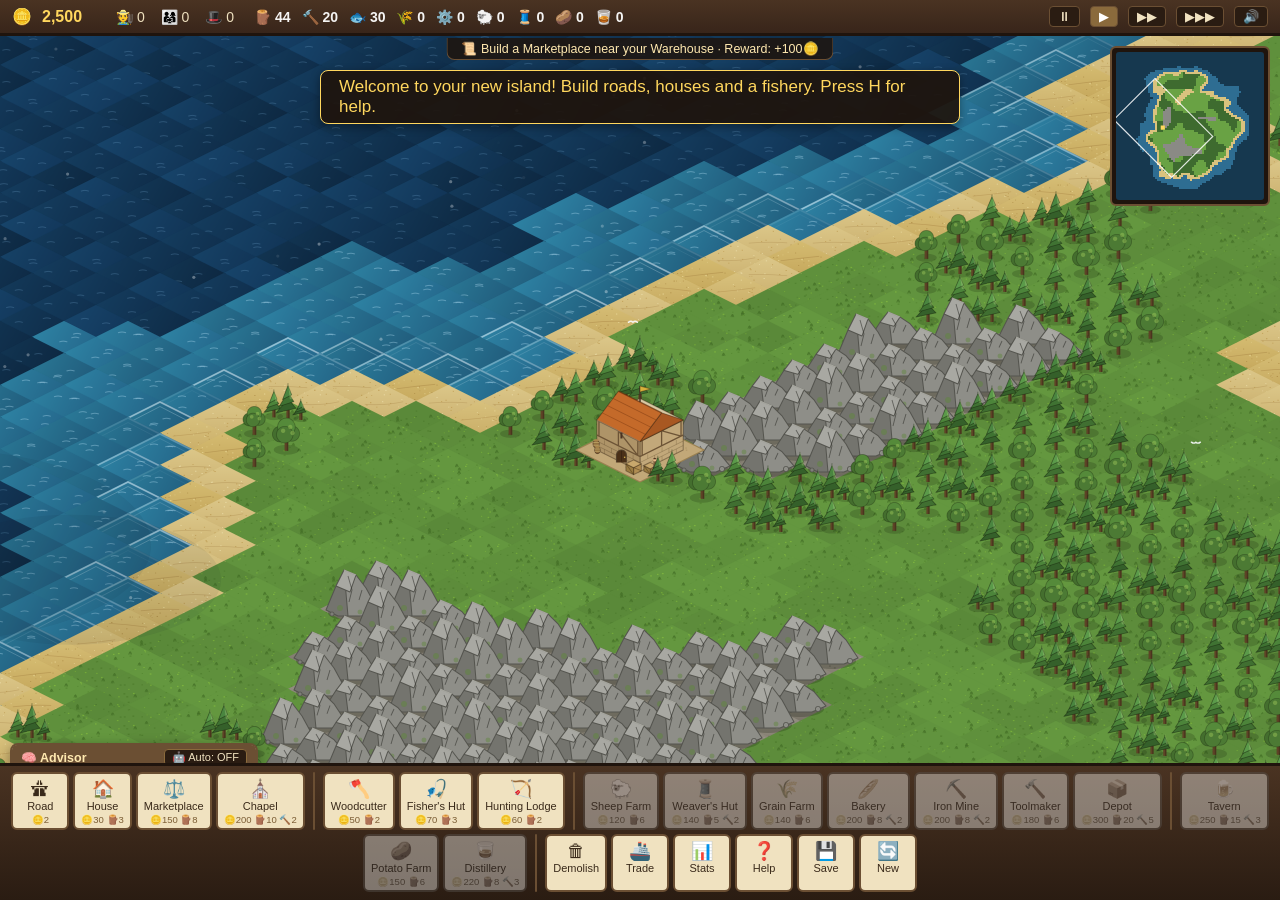
==== index.html @ ccb3de4e "New Shores — browser island city-builder with a neural-net advisor Isometric island city-builder in " ====
<!DOCTYPE html>
<html lang="en">
<head>
<meta charset="UTF-8">
<meta name="viewport" content="width=device-width, initial-scale=1.0">
<title>New Shores — an island city-builder</title>
<link rel="stylesheet" href="style.css">
</head>
<body>
<canvas id="game"></canvas>

<!-- Top HUD bar -->
<div id="topbar">
  <div class="hud-group" id="hud-gold"><span class="icon">🪙</span><span id="gold">0</span></div>
  <div class="hud-group" id="hud-pop">
    <span class="pop" title="Pioneers">🧑‍🌾 <span id="pop-0">0</span></span>
    <span class="pop" title="Settlers">👨‍👩‍👧 <span id="pop-1">0</span></span>
    <span class="pop" title="Citizens">🎩 <span id="pop-2">0</span></span>
  </div>
  <div class="hud-group" id="hud-res"></div>
  <div class="hud-group" id="hud-ctrl">
    <button id="btn-pause" title="Pause (Space)">⏸</button>
    <button id="btn-spd1" class="spd active" title="Normal speed (1)">▶</button>
    <button id="btn-spd2" class="spd" title="Double speed (2)">▶▶</button>
    <button id="btn-spd3" class="spd" title="Triple speed (3)">▶▶▶</button>
    <button id="btn-mute" title="Toggle sound (M)">🔊</button>
  </div>
</div>
<div id="goalbar"><span id="goal"></span></div>

<!-- Minimap -->
<div id="minimap-box"><canvas id="minimap" width="148" height="148"></canvas></div>

<!-- Building info panel -->
<div id="panel" class="hidden">
  <div id="panel-head"><span id="panel-title"></span><button id="panel-close">✕</button></div>
  <div id="panel-body"></div>
  <button id="panel-demolish" class="danger">🗑 Demolish</button>
</div>

<!-- Bottom toolbar -->
<div id="toolbar-wrap">
  <div id="hint"></div>
  <div id="toolbar"></div>
</div>

<!-- Toasts -->
<div id="toasts"></div>

<!-- Pause overlay -->
<div id="pause-overlay" class="hidden"><span>⏸ Paused</span></div>

<!-- Neural-net advisor -->
<div id="advisor">
  <div id="advisor-head">
    <span>🧠 Advisor</span>
    <button id="btn-autopilot" title="Let the neural net govern the island">🤖 Auto: OFF</button>
  </div>
  <div id="advisor-text">Thinking…</div>
  <div id="advisor-last"></div>
  <button id="advisor-apply" class="hidden">Do it</button>
</div>

<!-- Trade modal -->
<div id="modal-trade" class="modal hidden">
  <div class="modal-box">
    <div class="modal-head"><span>🚢 Trading Ship</span><button class="modal-close" data-close="modal-trade">✕</button></div>
    <p class="modal-sub">The free trader anchors off your coast. Buy what you lack, sell your surplus.</p>
    <table id="trade-table">
      <thead><tr><th>Good</th><th>In stock</th><th>Net/min</th><th>Buy</th><th>Sell</th><th></th></tr></thead>
      <tbody id="trade-rows"></tbody>
    </table>
  </div>
</div>

<!-- Stats modal -->
<div id="modal-stats" class="modal hidden">
  <div class="modal-box">
    <div class="modal-head"><span>📊 Island Statistics</span><button class="modal-close" data-close="modal-stats">✕</button></div>
    <div id="stats-body">
      <canvas id="stats-graph" width="500" height="170"></canvas>
      <div id="stats-legend">
        <span class="lg"><i style="background:#8ad06c"></i> Pioneers</span>
        <span class="lg"><i style="background:#e8c95a"></i> Settlers</span>
        <span class="lg"><i style="background:#e8855a"></i> Citizens</span>
      </div>
      <table id="stats-goods">
        <thead><tr><th>Good</th><th>Stock</th><th>Net/min</th><th>Trend</th></tr></thead>
        <tbody id="stats-goods-rows"></tbody>
      </table>
    </div>
  </div>
</div>

<!-- Victory modal -->
<div id="modal-victory" class="modal hidden">
  <div class="modal-box">
    <div class="modal-head"><span>👑 Your island flourishes!</span><button class="modal-close" data-close="modal-victory">✕</button></div>
    <div id="victory-body">
      <p class="victory-line">The Queen sends her regards — 60 Citizens call your island home.</p>
      <table id="victory-stats"></table>
      <button id="victory-continue">Continue playing</button>
    </div>
  </div>
</div>

<!-- Help modal -->
<div id="modal-help" class="modal hidden">
  <div class="modal-box">
    <div class="modal-head"><span>❓ How to play</span><button class="modal-close" data-close="modal-help">✕</button></div>
    <div id="help-body">
      <p><b>Goal:</b> Settle your island and guide your people from <b>Pioneers</b> to <b>Settlers</b> to <b>Citizens</b>.</p>
      <ul>
        <li><b>🏠 Houses</b> grow when their needs are met and pay taxes. Keep them inside a <b>⚖️ Marketplace</b> radius and supply <b>🐟 food</b>.</li>
        <li><b>Production buildings</b> need a <b>🛣 road connection</b> to the Warehouse (or a Marketplace/Depot) to deliver goods.</li>
        <li><b>Chains:</b> 🐑 Wool → 🧵 Cloth &nbsp;·&nbsp; ⛏ Iron → 🔨 Tools &nbsp;·&nbsp; 🌾 Grain → 🥖 Bread &nbsp;·&nbsp; 🥔 Potatoes → 🥃 Liquor.</li>
        <li><b>Upgrades:</b> a full house upgrades automatically once the next tier is unlocked, its services are covered and the upgrade good (cloth / liquor) is in stock.</li>
        <li><b>🚢 Trade</b> any time to buy tools or sell surplus.</li>
        <li><b>👀 Watch your island live:</b> carriers haul finished goods along the roads to the Warehouse, workers chop, hammer and harvest at busy buildings, and villagers stroll between the houses.</li>
        <li><b>🧠 The Advisor</b> (bottom left) is a small neural network reading your economy. It suggests the next move — click <i>Do it</i> to follow, or flip <b>🤖 Auto</b> and let it govern: it builds, routes roads and trades on its own.</li>
      </ul>
      <p><b>Controls:</b> Left-click to build/select · drag to pan · wheel to zoom · right-click/Esc cancels · WASD/arrows pan · Space pauses · 1/2/3 speed.</p>
      <p><b>Status icons:</b> <span class="badge red">!</span> no road · <span class="badge orange">!</span> missing nature (trees/water/ore/grass) · <span class="badge yellow">!</span> missing input good · <span class="badge blue">!</span> storage full.</p>
    </div>
  </div>
</div>

<script src="js/config.js"></script>
<script src="js/nn.js"></script>
<script src="js/ai-weights.js"></script>
<script src="js/sprites.js"></script>
<script src="js/map.js"></script>
<script src="js/game.js"></script>
<script src="js/ai.js"></script>
<script src="js/render.js"></script>
<script src="js/ui.js"></script>
<script src="js/main.js"></script>
</body>
</html>
---- style.css ----
* { margin: 0; padding: 0; box-sizing: border-box; }

html, body {
  width: 100%; height: 100%;
  overflow: hidden;
  font-family: "Avenir Next", "Segoe UI", Verdana, sans-serif;
  background: #11324a;
  user-select: none;
  -webkit-user-select: none;
}

#game { display: block; width: 100vw; height: 100vh; cursor: default; }

/* ---------- Top bar ---------- */
#topbar {
  position: fixed; top: 0; left: 0; right: 0;
  display: flex; align-items: center; gap: 14px;
  padding: 6px 12px;
  background: linear-gradient(#4a3322, #38251a);
  border-bottom: 3px solid #1f140d;
  color: #f0e2c0;
  font-size: 14px;
  z-index: 10;
  flex-wrap: wrap;
}
.hud-group { display: flex; align-items: center; gap: 10px; }
#hud-gold { font-size: 16px; font-weight: 700; color: #ffd75e; min-width: 90px; }
#hud-pop .pop { margin-right: 6px; }
#hud-res { flex: 1; flex-wrap: wrap; }
#hud-res .res { white-space: nowrap; opacity: 0.95; }
#hud-res .res b { font-weight: 600; color: #fff; }
.trend { font-size: 10px; margin-left: 1px; }
.trend.up { color: #8ad06c; }
.trend.down { color: #ff8a6c; }
#hud-ctrl button {
  background: #2a1c12; color: #f0e2c0; border: 1px solid #6b4f33;
  border-radius: 4px; padding: 2px 8px; cursor: pointer; font-size: 13px;
}
#hud-ctrl button:hover { background: #543a26; }
#hud-ctrl button.active { background: #8a6a3c; color: #fff; }

#goalbar {
  position: fixed; top: 38px; left: 50%; transform: translateX(-50%);
  background: rgba(31, 20, 13, 0.85); color: #ffe9b0;
  padding: 3px 14px; border-radius: 0 0 8px 8px;
  font-size: 12.5px; z-index: 9; pointer-events: none;
  border: 1px solid #6b4f33; border-top: none;
}

/* ---------- Minimap ---------- */
#minimap-box {
  position: fixed; top: 46px; right: 10px; z-index: 9;
  background: #1f140d; padding: 4px; border-radius: 6px;
  border: 2px solid #6b4f33;
}
#minimap { display: block; cursor: pointer; border-radius: 3px; }

/* ---------- Info panel ---------- */
#panel {
  position: fixed; top: 210px; right: 10px; width: 250px;
  background: #f0e2c0; border: 3px solid #6b4f33; border-radius: 8px;
  z-index: 11; color: #3a2a1a; font-size: 13px;
  box-shadow: 0 4px 16px rgba(0,0,0,0.45);
}
#panel.hidden { display: none; }
#panel-head {
  display: flex; justify-content: space-between; align-items: center;
  background: #6b4f33; color: #ffe9b0; padding: 6px 10px;
  border-radius: 4px 4px 0 0; font-weight: 700;
}
#panel-close {
  background: none; border: none; color: #ffe9b0; cursor: pointer; font-size: 14px;
}
#panel-body { padding: 10px; line-height: 1.5; }
#panel-body .ok { color: #2c7a1f; }
#panel-body .bad { color: #b02d18; }
#panel-body .row { display: flex; justify-content: space-between; }
#panel-demolish {
  display: block; margin: 0 10px 10px; padding: 4px 10px; cursor: pointer;
  background: #a8442a; color: #fff; border: 1px solid #6e2413; border-radius: 5px;
}
#panel-demolish:hover { background: #c25434; }
#panel-demolish.hidden { display: none; }
.pbar {
  height: 9px; background: #cbb791; border: 1px solid #8f7340;
  border-radius: 4px; overflow: hidden; margin: 6px 0;
}
.pbar div { height: 100%; background: linear-gradient(#8fbf5a, #6f9f3f); }

/* ---------- pause overlay ---------- */
#pause-overlay {
  position: fixed; inset: 0; z-index: 25; pointer-events: none;
  display: flex; align-items: center; justify-content: center;
  background: radial-gradient(ellipse at center, rgba(10,18,28,0) 40%, rgba(10,18,28,0.45) 100%);
}
#pause-overlay.hidden { display: none; }
#pause-overlay span {
  font-size: 34px; font-weight: 700; color: #ffe9b0;
  background: rgba(31,20,13,0.8); border: 2px solid #8a6a3c;
  padding: 10px 34px; border-radius: 12px;
  text-shadow: 0 2px 6px rgba(0,0,0,0.6);
}

#trade-table .rate.up { color: #2c7a1f; }
#trade-table .rate.down { color: #b02d18; }

/* ---------- neural-net advisor ---------- */
#advisor {
  position: fixed; left: 10px; bottom: 96px; width: 248px; z-index: 9;
  background: #f0e2c0; border: 2px solid #6b4f33; border-radius: 8px;
  color: #3a2a1a; font-size: 12.5px;
  box-shadow: 0 3px 12px rgba(0,0,0,0.35);
}
#advisor-head {
  display: flex; justify-content: space-between; align-items: center;
  background: #6b4f33; color: #ffe9b0; padding: 4px 9px;
  border-radius: 5px 5px 0 0; font-weight: 700; font-size: 12.5px;
}
#btn-autopilot {
  background: #2a1c12; color: #f0e2c0; border: 1px solid #8a6a3c;
  border-radius: 4px; padding: 1px 7px; cursor: pointer; font-size: 11px;
}
#btn-autopilot.on { background: #2c7a1f; color: #fff; border-color: #1d5a12; }
#advisor-text { padding: 7px 10px 4px; line-height: 1.45; min-height: 32px; }
#advisor-last { padding: 0 10px 4px; font-size: 11px; color: #2c7a1f; font-style: italic; }
#advisor-last:empty { display: none; }
#advisor-apply {
  display: block; margin: 2px 10px 8px; padding: 3px 12px; cursor: pointer;
  background: #6b4f33; color: #ffe9b0; border: 1px solid #4a3322; border-radius: 5px;
  font-size: 12px;
}
#advisor-apply:hover { background: #8a6a3c; }
#advisor-apply.hidden { display: none; }

/* ---------- stats ---------- */
#stats-body { padding: 12px 16px 16px; }
#stats-graph {
  display: block; width: 100%; height: auto;
  background: #fdf6e3; border: 2px solid #8f7340; border-radius: 6px;
}
#stats-legend { display: flex; gap: 16px; justify-content: center; margin: 6px 0 10px; font-size: 12px; }
#stats-legend .lg { display: flex; align-items: center; gap: 5px; }
#stats-legend i { display: inline-block; width: 12px; height: 12px; border-radius: 3px; border: 1px solid rgba(60,40,20,0.4); }
#stats-goods { width: 100%; border-collapse: collapse; font-size: 13px; }
#stats-goods th { border-bottom: 2px solid #6b4f33; font-size: 12px; color: #6b4f33; text-align: left; padding: 4px 8px; }
#stats-goods td { padding: 4px 8px; }
#stats-goods tbody tr:nth-child(even) { background: rgba(107,79,51,0.08); }
#stats-goods .up { color: #2c7a1f; font-weight: 600; }
#stats-goods .down { color: #b02d18; font-weight: 600; }

/* ---------- victory ---------- */
#victory-body { padding: 14px 20px 20px; text-align: center; }
.victory-line { font-size: 15px; font-style: italic; color: #6b4f33; margin-bottom: 12px; }
#victory-stats { margin: 0 auto 14px; border-collapse: collapse; font-size: 14px; }
#victory-stats td { padding: 4px 14px; text-align: left; }
#victory-stats td:last-child { font-weight: 700; text-align: right; }
#victory-stats tr:nth-child(odd) { background: rgba(107,79,51,0.08); }
#victory-continue {
  background: #6b4f33; color: #ffe9b0; border: none; border-radius: 6px;
  padding: 8px 26px; font-size: 15px; cursor: pointer;
}
#victory-continue:hover { background: #8a6a3c; }

/* ---------- Toolbar ---------- */
#toolbar-wrap {
  position: fixed; bottom: 0; left: 0; right: 0; z-index: 10;
  display: flex; flex-direction: column; align-items: center; pointer-events: none;
}
#hint {
  color: #ffe9b0; background: rgba(31,20,13,0.85); font-size: 12.5px;
  padding: 2px 12px; border-radius: 8px 8px 0 0; min-height: 18px;
  pointer-events: none; margin-bottom: 2px;
}
#hint:empty { display: none; }
#toolbar {
  pointer-events: auto;
  display: flex; gap: 4px; align-items: flex-end; flex-wrap: wrap; justify-content: center;
  background: linear-gradient(#4a3322, #2a1c12);
  border-top: 3px solid #1f140d;
  padding: 6px 10px 8px;
  width: 100%;
}
.tb-sep { width: 2px; align-self: stretch; background: #6b4f33; margin: 0 4px; border-radius: 2px; }
.tb-btn {
  display: flex; flex-direction: column; align-items: center;
  background: #f0e2c0; border: 2px solid #6b4f33; border-radius: 6px;
  padding: 4px 6px 2px; cursor: pointer; min-width: 58px;
  color: #3a2a1a; font-size: 11px; line-height: 1.25;
}
.tb-btn .tb-icon { font-size: 18px; }
.tb-btn .tb-cost { font-size: 9.5px; color: #7a5c33; white-space: nowrap; }
.tb-btn:hover { background: #fff3d6; transform: translateY(-2px); }
.tb-btn.active { background: #ffd75e; border-color: #8a6a3c; box-shadow: 0 0 8px #ffd75e; }
.tb-btn.locked { opacity: 0.45; cursor: not-allowed; filter: grayscale(0.8); }
.tb-btn.locked:hover { transform: none; }

/* ---------- Toasts ---------- */
#toasts {
  position: fixed; top: 70px; left: 50%; transform: translateX(-50%);
  display: flex; flex-direction: column; gap: 6px; align-items: center;
  z-index: 20; pointer-events: none;
}
.toast {
  background: rgba(31,20,13,0.92); color: #ffe9b0; border: 1px solid #8a6a3c;
  padding: 6px 18px; border-radius: 8px; font-size: 14px;
  animation: toast-in 0.25s ease-out;
  box-shadow: 0 3px 10px rgba(0,0,0,0.4);
}
.toast.big { font-size: 17px; color: #ffd75e; border-color: #ffd75e; }
.toast.fade { opacity: 0; transition: opacity 0.6s; }
@keyframes toast-in { from { transform: translateY(-12px); opacity: 0; } to { transform: none; opacity: 1; } }

/* ---------- Modals ---------- */
.modal {
  position: fixed; inset: 0; z-index: 30;
  background: rgba(10, 20, 30, 0.55);
  display: flex; align-items: center; justify-content: center;
}
.modal.hidden { display: none; }
.modal-box {
  background: #f0e2c0; border: 3px solid #6b4f33; border-radius: 10px;
  width: min(560px, 92vw); max-height: 84vh; overflow-y: auto;
  color: #3a2a1a; box-shadow: 0 8px 30px rgba(0,0,0,0.5);
}
.modal-head {
  display: flex; justify-content: space-between; align-items: center;
  background: #6b4f33; color: #ffe9b0; padding: 8px 14px; font-weight: 700; font-size: 16px;
  border-radius: 6px 6px 0 0;
}
.modal-close { background: none; border: none; color: #ffe9b0; cursor: pointer; font-size: 15px; }
.modal-sub { padding: 8px 14px 0; font-size: 12.5px; font-style: italic; color: #6b4f33; }
#trade-table { width: 100%; border-collapse: collapse; margin: 10px 0 4px; font-size: 13px; }
#trade-table th, #trade-table td { padding: 5px 10px; text-align: left; }
#trade-table thead th { border-bottom: 2px solid #6b4f33; font-size: 12px; color: #6b4f33; }
#trade-table tbody tr:nth-child(even) { background: rgba(107, 79, 51, 0.08); }
#trade-table button {
  background: #6b4f33; color: #ffe9b0; border: none; border-radius: 4px;
  padding: 2px 8px; margin-right: 4px; cursor: pointer; font-size: 12px;
}
#trade-table button:hover { background: #8a6a3c; }
#trade-table button:disabled { opacity: 0.4; cursor: not-allowed; }
#help-body { padding: 10px 16px 16px; font-size: 13.5px; line-height: 1.6; }
#help-body ul { margin: 6px 0 6px 20px; }
.badge {
  display: inline-block; width: 16px; height: 16px; border-radius: 50%;
  color: #fff; text-align: center; font-size: 11px; font-weight: 700; line-height: 16px;
}
.badge.red { background: #c0392b; } .badge.orange { background: #d87b1e; }
.badge.yellow { background: #c8a300; } .badge.blue { background: #2e6da4; }

button { font-family: inherit; }
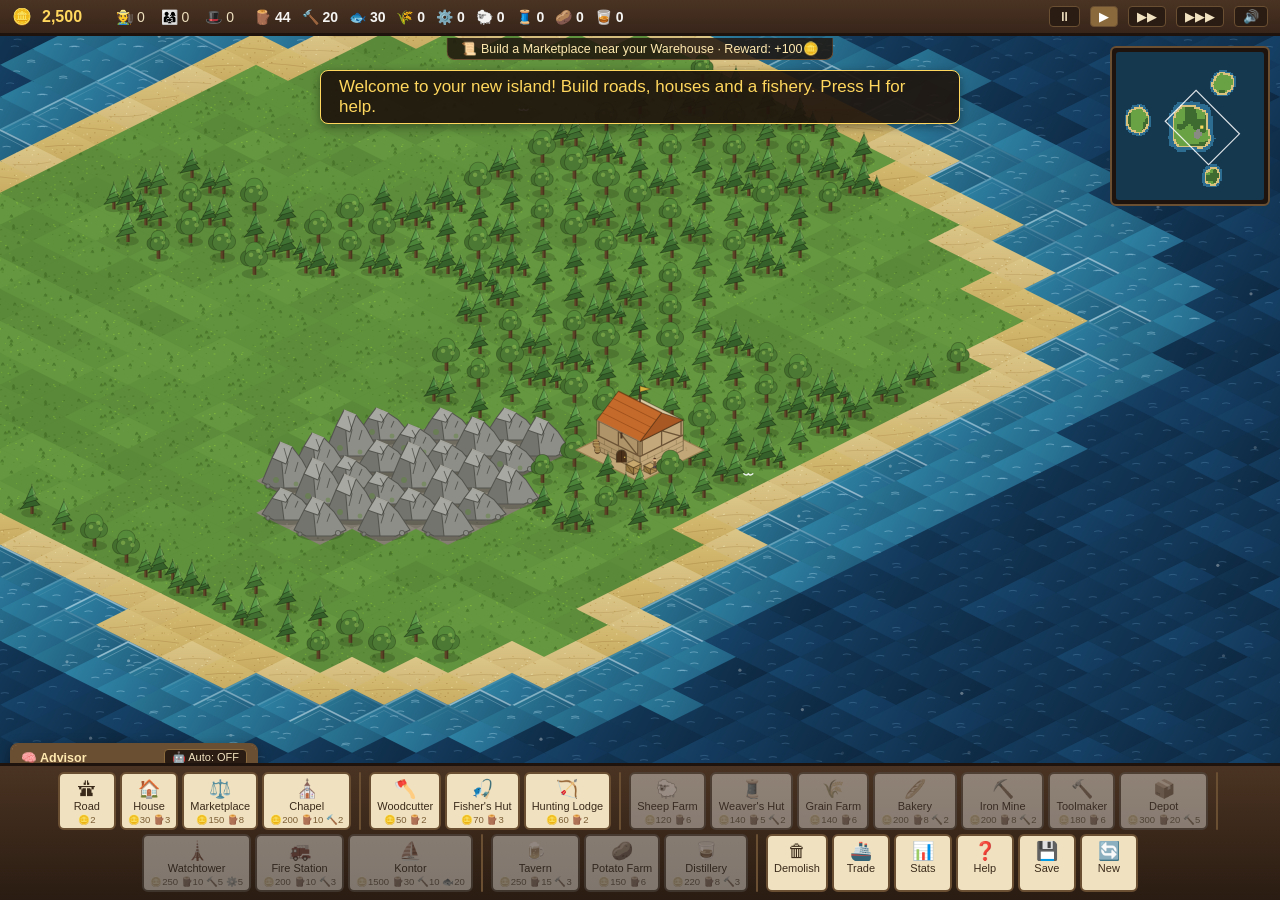
==== commit 404d60db: "Warfare, disasters & colonial expansion - Archipelago maps: 3-4 islands with per-island crop fertili" ====
--- a/index.html
+++ b/index.html
@@ -117,6 +117,8 @@
         <li><b>Upgrades:</b> a full house upgrades automatically once the next tier is unlocked, its services are covered and the upgrade good (cloth / liquor) is in stock.</li>
         <li><b>🚢 Trade</b> any time to buy tools or sell surplus.</li>
         <li><b>👀 Watch your island live:</b> carriers haul finished goods along the roads to the Warehouse, workers chop, hammer and harvest at busy buildings, and villagers stroll between the houses.</li>
+        <li><b>🏝 Expansion:</b> other islands have different fertilities — check a Kontor/Warehouse panel. Build a <b>⛵ Kontor</b> at a foreign waterline to found a colony; cargo ships connect it to your stores automatically.</li>
+        <li><b>🏴‍☠️ Pirates</b> raid prosperous towns — build <b>🗼 Watchtowers</b> near the coast. <b>🔥 Fires</b> and <b>🤒 plague</b> strike too: a <b>🚒 Fire Station</b> and chapels limit the damage.</li>
         <li><b>🧠 The Advisor</b> (bottom left) is a small neural network reading your economy. It suggests the next move — click <i>Do it</i> to follow, or flip <b>🤖 Auto</b> and let it govern: it builds, routes roads and trades on its own.</li>
       </ul>
       <p><b>Controls:</b> Left-click to build/select · drag to pan · wheel to zoom · right-click/Esc cancels · WASD/arrows pan · Space pauses · 1/2/3 speed.</p>
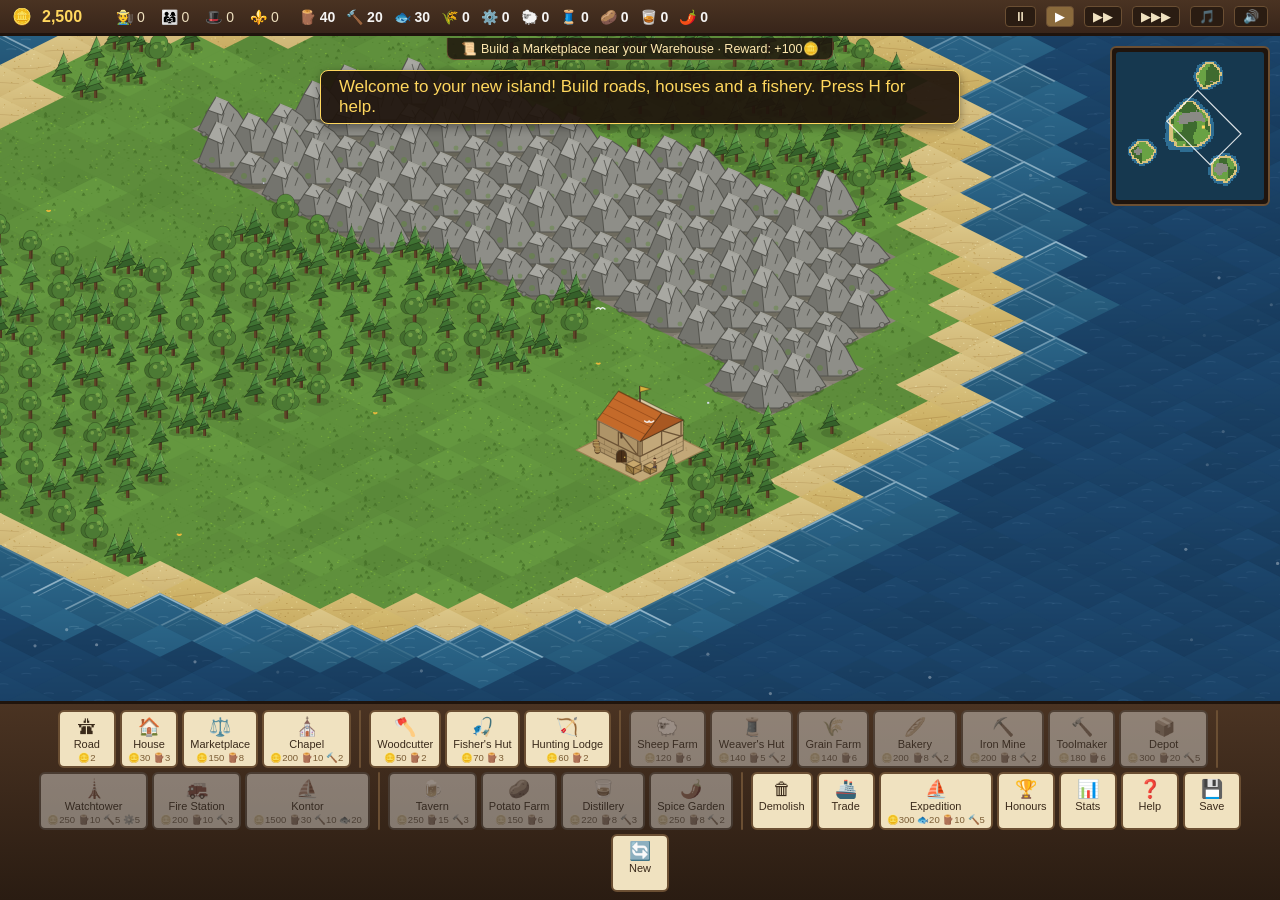
==== commit d116be6a: "Add procedural music director and enhance UI styles - Introduced a new JavaScript module for procedu" ====
--- a/index.html
+++ b/index.html
@@ -16,6 +16,7 @@
     <span class="pop" title="Pioneers">🧑‍🌾 <span id="pop-0">0</span></span>
     <span class="pop" title="Settlers">👨‍👩‍👧 <span id="pop-1">0</span></span>
     <span class="pop" title="Citizens">🎩 <span id="pop-2">0</span></span>
+    <span class="pop" title="Merchants">⚜️ <span id="pop-3">0</span></span>
   </div>
   <div class="hud-group" id="hud-res"></div>
   <div class="hud-group" id="hud-ctrl">
@@ -23,10 +24,11 @@
     <button id="btn-spd1" class="spd active" title="Normal speed (1)">▶</button>
     <button id="btn-spd2" class="spd" title="Double speed (2)">▶▶</button>
     <button id="btn-spd3" class="spd" title="Triple speed (3)">▶▶▶</button>
+    <button id="btn-music" title="Toggle music">🎵</button>
     <button id="btn-mute" title="Toggle sound (M)">🔊</button>
   </div>
 </div>
-<div id="goalbar"><span id="goal"></span></div>
+<div id="goalbar"><span id="goal"></span><span id="goal-exped"></span></div>
 
 <!-- Minimap -->
 <div id="minimap-box"><canvas id="minimap" width="148" height="148"></canvas></div>
@@ -65,11 +67,23 @@
 <div id="modal-trade" class="modal hidden">
   <div class="modal-box">
     <div class="modal-head"><span>🚢 Trading Ship</span><button class="modal-close" data-close="modal-trade">✕</button></div>
-    <p class="modal-sub">The free trader anchors off your coast. Buy what you lack, sell your surplus.</p>
+    <p class="modal-sub">Prices drift with your own trading — flood the market and it pays less; buy in bulk and prices climb.</p>
+    <div id="trade-deals" class="hidden">
+      <div id="trade-deals-head">⚓ A merchant ship is docked — her offers beat the market! <span id="trade-deals-timer"></span></div>
+      <table id="trade-deals-table"><tbody id="trade-deals-rows"></tbody></table>
+    </div>
     <table id="trade-table">
       <thead><tr><th>Good</th><th>In stock</th><th>Net/min</th><th>Buy</th><th>Sell</th><th></th></tr></thead>
       <tbody id="trade-rows"></tbody>
     </table>
+  </div>
+</div>
+
+<!-- Achievements modal -->
+<div id="modal-achieve" class="modal hidden">
+  <div class="modal-box">
+    <div class="modal-head"><span>🏆 Achievements</span><button class="modal-close" data-close="modal-achieve">✕</button></div>
+    <div id="achieve-body"></div>
   </div>
 </div>
 
@@ -83,6 +97,7 @@
         <span class="lg"><i style="background:#8ad06c"></i> Pioneers</span>
         <span class="lg"><i style="background:#e8c95a"></i> Settlers</span>
         <span class="lg"><i style="background:#e8855a"></i> Citizens</span>
+        <span class="lg"><i style="background:#c86adf"></i> Merchants</span>
       </div>
       <table id="stats-goods">
         <thead><tr><th>Good</th><th>Stock</th><th>Net/min</th><th>Trend</th></tr></thead>
@@ -109,19 +124,21 @@
   <div class="modal-box">
     <div class="modal-head"><span>❓ How to play</span><button class="modal-close" data-close="modal-help">✕</button></div>
     <div id="help-body">
-      <p><b>Goal:</b> Settle your island and guide your people from <b>Pioneers</b> to <b>Settlers</b> to <b>Citizens</b>.</p>
+      <p><b>Goal:</b> Settle your island and guide your people from <b>Pioneers</b> to <b>Settlers</b> to <b>Citizens</b> — and, with colonial spice, to <b>⚜️ Merchants</b>.</p>
       <ul>
         <li><b>🏠 Houses</b> grow when their needs are met and pay taxes. Keep them inside a <b>⚖️ Marketplace</b> radius and supply <b>🐟 food</b>.</li>
         <li><b>Production buildings</b> need a <b>🛣 road connection</b> to the Warehouse (or a Marketplace/Depot) to deliver goods.</li>
-        <li><b>Chains:</b> 🐑 Wool → 🧵 Cloth &nbsp;·&nbsp; ⛏ Iron → 🔨 Tools &nbsp;·&nbsp; 🌾 Grain → 🥖 Bread &nbsp;·&nbsp; 🥔 Potatoes → 🥃 Liquor.</li>
-        <li><b>Upgrades:</b> a full house upgrades automatically once the next tier is unlocked, its services are covered and the upgrade good (cloth / liquor) is in stock.</li>
-        <li><b>🚢 Trade</b> any time to buy tools or sell surplus.</li>
-        <li><b>👀 Watch your island live:</b> carriers haul finished goods along the roads to the Warehouse, workers chop, hammer and harvest at busy buildings, and villagers stroll between the houses.</li>
-        <li><b>🏝 Expansion:</b> other islands have different fertilities — check a Kontor/Warehouse panel. Build a <b>⛵ Kontor</b> at a foreign waterline to found a colony; cargo ships connect it to your stores automatically.</li>
+        <li><b>Chains:</b> 🐑 Wool → 🧵 Cloth &nbsp;·&nbsp; ⛏ Iron → 🔨 Tools &nbsp;·&nbsp; 🌾 Grain → 🥖 Bread &nbsp;·&nbsp; 🥔 Potatoes → 🥃 Liquor &nbsp;·&nbsp; 🌶️ Spice (colonies only!).</li>
+        <li><b>Upgrades:</b> a full house upgrades automatically once the next tier is unlocked, its services are covered and the upgrade good (cloth / liquor / spice) is in stock. Hover a house to see what's holding it back.</li>
+        <li><b>🚢 Trade</b> any time — but prices drift with your trading. Watch for the <b>⚓ merchant ship</b>: while she is docked her special deals beat the market.</li>
+        <li><b>⛵ Expeditions:</b> outfit a ship (gold, food, wood, tools) and send it beyond the map. It may return with goods, treasure, sea charts — or exotic seeds that teach your home island a new crop.</li>
+        <li><b>🏝 Expansion:</b> other islands have different fertilities — and <b>🌶️ spice never grows at home</b>. Build a <b>⛵ Kontor</b> at a foreign waterline to found a colony; cargo ships connect it to your stores automatically.</li>
         <li><b>🏴‍☠️ Pirates</b> raid prosperous towns — build <b>🗼 Watchtowers</b> near the coast. <b>🔥 Fires</b> and <b>🤒 plague</b> strike too: a <b>🚒 Fire Station</b> and chapels limit the damage.</li>
+        <li><b>🌙 Day & night:</b> each day lasts five minutes — windows light up after dusk, fireflies rise in the glades, and the music turns soft. Storms bring rain, lightning and grounded fishers.</li>
+        <li><b>🏆 Achievements</b> chronicle your finest moments — check the toolbar.</li>
         <li><b>🧠 The Advisor</b> (bottom left) is a small neural network reading your economy. It suggests the next move — click <i>Do it</i> to follow, or flip <b>🤖 Auto</b> and let it govern: it builds, routes roads and trades on its own.</li>
       </ul>
-      <p><b>Controls:</b> Left-click to build/select · drag to pan · wheel to zoom · right-click/Esc cancels · WASD/arrows pan · Space pauses · 1/2/3 speed.</p>
+      <p><b>Controls:</b> Left-click to build/select · drag to pan (flick to glide) · wheel to zoom · right-click/Esc cancels · WASD/arrows pan · Space pauses · 1/2/3 speed · T trade · H help.</p>
       <p><b>Status icons:</b> <span class="badge red">!</span> no road · <span class="badge orange">!</span> missing nature (trees/water/ore/grass) · <span class="badge yellow">!</span> missing input good · <span class="badge blue">!</span> storage full.</p>
     </div>
   </div>
@@ -135,6 +152,7 @@
 <script src="js/game.js"></script>
 <script src="js/ai.js"></script>
 <script src="js/render.js"></script>
+<script src="js/music.js"></script>
 <script src="js/ui.js"></script>
 <script src="js/main.js"></script>
 </body>
--- a/style.css
+++ b/style.css
@@ -208,7 +208,83 @@
 }
 .toast.big { font-size: 17px; color: #ffd75e; border-color: #ffd75e; }
 .toast.fade { opacity: 0; transition: opacity 0.6s; }
+.toast.danger { border-left: 4px solid #e05a4e; }
+.toast.good { border-left: 4px solid #8ad06c; }
+.toast .toast-n {
+  margin-left: 8px; font-size: 11px; font-weight: 700;
+  color: #1f140d; background: #ffd75e; border-radius: 8px; padding: 0 6px;
+}
+.toast .toast-n:empty { display: none; }
 @keyframes toast-in { from { transform: translateY(-12px); opacity: 0; } to { transform: none; opacity: 1; } }
+
+/* ---------- Rich tooltip ---------- */
+#tooltip {
+  position: fixed; z-index: 40; pointer-events: none;
+  max-width: 280px; background: #f7ecd0; color: #3a2a1a;
+  border: 2px solid #6b4f33; border-radius: 8px;
+  padding: 8px 11px; font-size: 12.5px; line-height: 1.45;
+  box-shadow: 0 5px 18px rgba(0,0,0,0.45);
+}
+#tooltip.hidden { display: none; }
+#tooltip .tip-line { margin-top: 3px; }
+#tooltip .tip-sub { margin-top: 5px; font-style: italic; color: #6b4f33; font-size: 11.5px; }
+#tooltip .bad { color: #a33327; }
+#tooltip .ok { color: #34691f; }
+
+/* ---------- HUD juice ---------- */
+@keyframes bump-up {
+  0% { transform: scale(1); } 40% { transform: scale(1.25); color: #8ad06c; } 100% { transform: scale(1); }
+}
+@keyframes bump-down {
+  0% { transform: scale(1); } 40% { transform: scale(1.22); color: #e05a4e; } 100% { transform: scale(1); }
+}
+.bump-up { animation: bump-up 0.35s ease-out; display: inline-block; }
+.bump-down { animation: bump-down 0.35s ease-out; display: inline-block; }
+#hud-res .res.capped b { color: #d87b1e; }
+@keyframes goal-flash {
+  0% { background: rgba(31, 20, 13, 0.85); }
+  25% { background: #8a6a3c; box-shadow: 0 0 18px #ffd75e; }
+  100% { background: rgba(31, 20, 13, 0.85); }
+}
+#goalbar.flash { animation: goal-flash 1s ease-out; }
+.tb-btn.poor .tb-cost { color: #c0392b; }
+.tb-btn.poor .tb-icon { filter: saturate(0.55); }
+#btn-music.off { opacity: 0.5; }
+
+/* ---------- Achievements ---------- */
+#achieve-body { padding: 6px 14px 14px; }
+.ach {
+  display: flex; align-items: center; gap: 10px;
+  padding: 6px 8px; border-radius: 6px; margin-top: 5px;
+  background: rgba(107, 79, 51, 0.08); opacity: 0.62;
+}
+.ach.got {
+  opacity: 1; background: rgba(232, 201, 74, 0.22);
+  border: 1px solid #c9a84c;
+}
+.ach-icon { font-size: 20px; width: 28px; text-align: center; }
+.ach-text { flex: 1; line-height: 1.3; }
+.ach-text small { color: #6b4f33; }
+.ach-when { font-size: 11px; color: #6b4f33; }
+
+/* ---------- Merchant deals ---------- */
+#trade-deals {
+  margin: 10px 12px 0; border: 2px solid #c9a84c; border-radius: 8px;
+  background: rgba(232, 201, 74, 0.18); padding: 6px 10px;
+}
+#trade-deals.hidden { display: none; }
+#trade-deals-head { font-weight: 700; font-size: 13px; color: #7a5410; }
+#trade-deals-head span { font-weight: 400; font-size: 11.5px; }
+#trade-deals-table { width: 100%; font-size: 12.5px; border-collapse: collapse; }
+#trade-deals-table td { padding: 4px 6px; }
+#trade-deals-table s { color: #8f7340; font-size: 11px; }
+#trade-deals-table button {
+  background: #7a5410; color: #ffe9b0; border: none; border-radius: 4px;
+  padding: 2px 8px; cursor: pointer; font-size: 12px;
+}
+#trade-deals-table button:hover { background: #9a6c1a; }
+.up { color: #34691f; }
+.down { color: #a33327; }
 
 /* ---------- Modals ---------- */
 .modal {
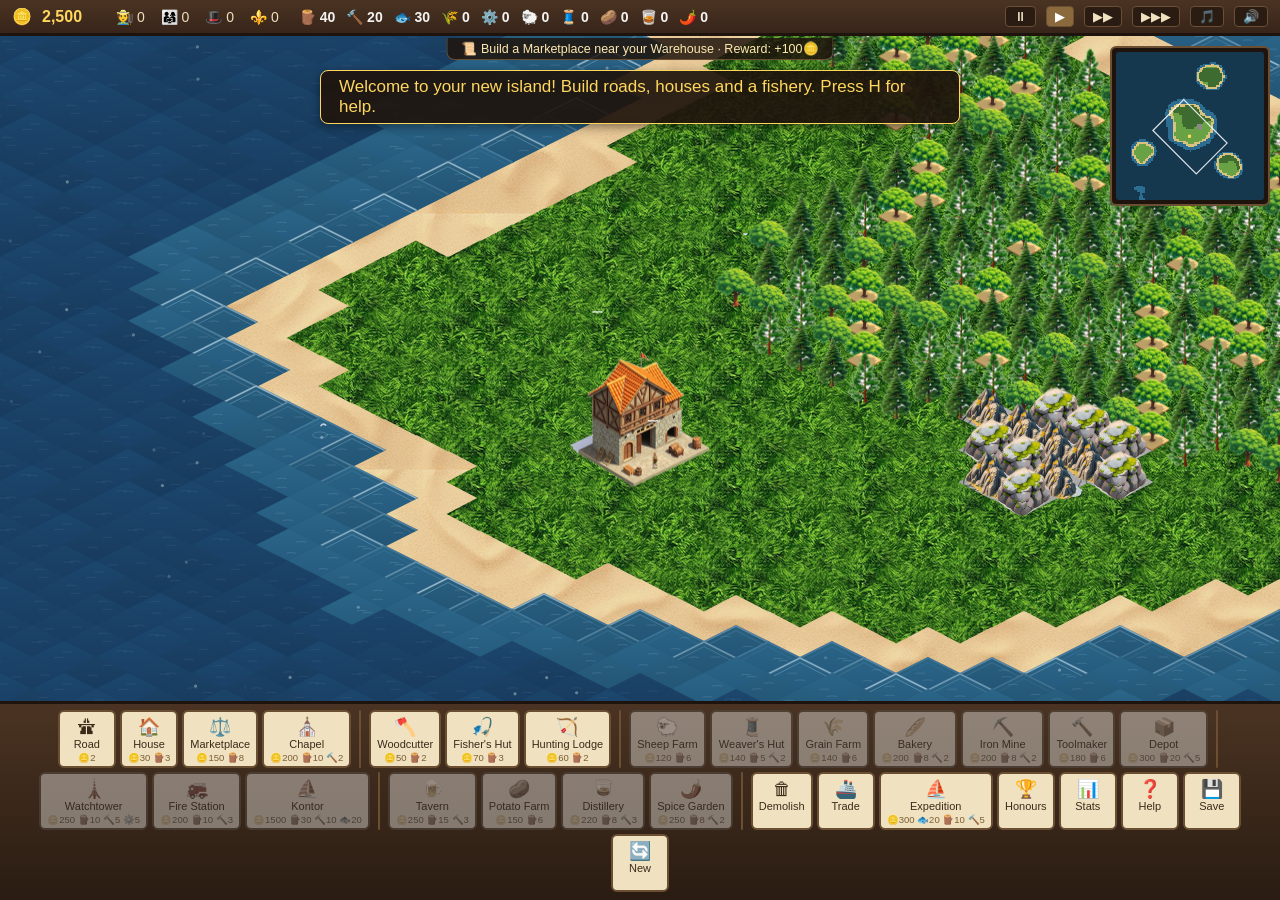
==== commit 670ae5fa: "Add image generation and processing scripts for game assets - Implemented `generate.py` to batch-gen" ====
--- a/index.html
+++ b/index.html
@@ -145,6 +145,8 @@
 </div>
 
 <script src="js/config.js"></script>
+<script src="assets/manifest.js"></script>
+<script src="js/assets.js"></script>
 <script src="js/nn.js"></script>
 <script src="js/ai-weights.js"></script>
 <script src="js/sprites.js"></script>
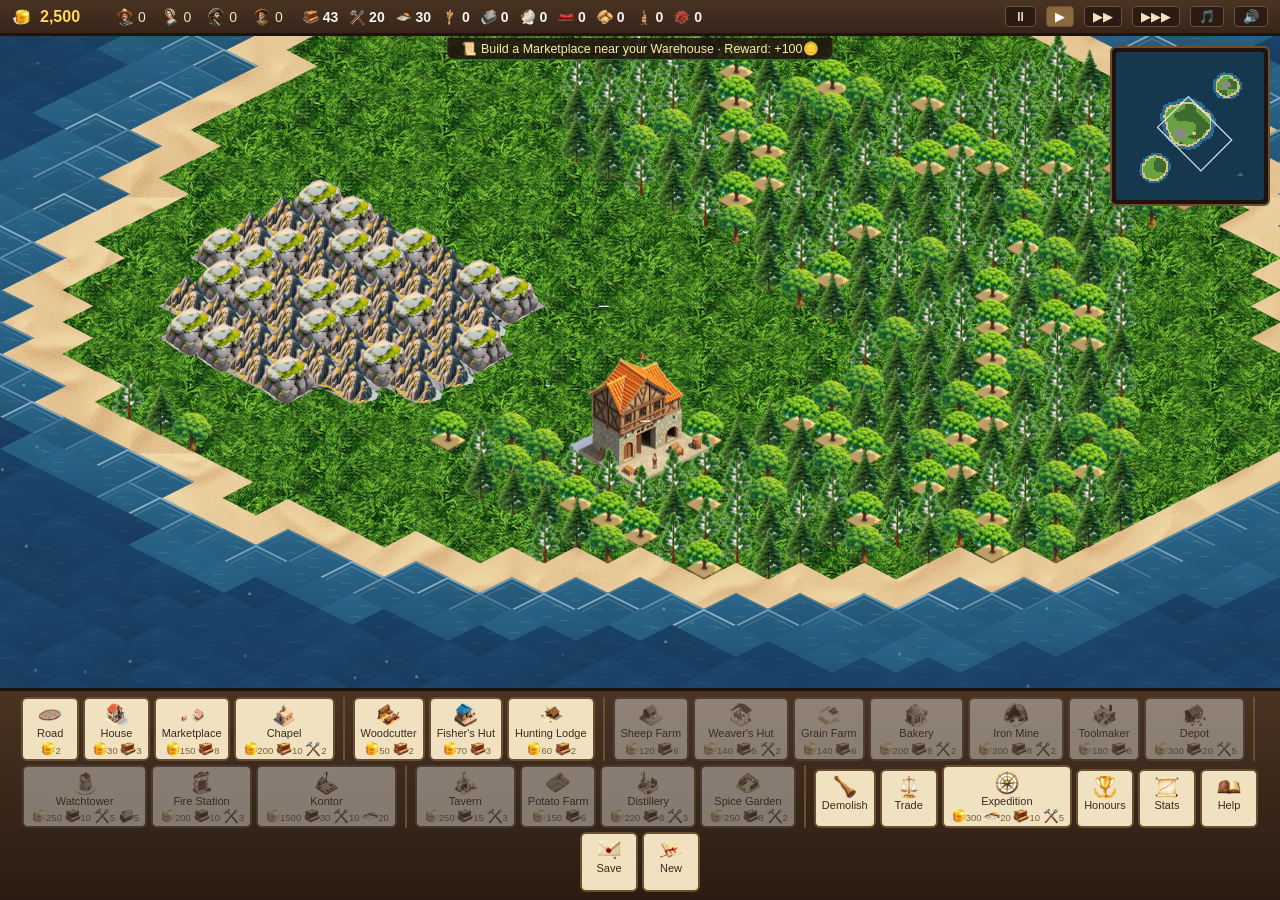
==== commit babec739: "Add sprite slicing script for Nano-Banana character sheet This commit introduces a new script, slice" ====
--- a/index.html
+++ b/index.html
@@ -11,12 +11,12 @@
 
 <!-- Top HUD bar -->
 <div id="topbar">
-  <div class="hud-group" id="hud-gold"><span class="icon">🪙</span><span id="gold">0</span></div>
+  <div class="hud-group" id="hud-gold"><span class="icon" data-ico="gold">🪙</span><span id="gold">0</span></div>
   <div class="hud-group" id="hud-pop">
-    <span class="pop" title="Pioneers">🧑‍🌾 <span id="pop-0">0</span></span>
-    <span class="pop" title="Settlers">👨‍👩‍👧 <span id="pop-1">0</span></span>
-    <span class="pop" title="Citizens">🎩 <span id="pop-2">0</span></span>
-    <span class="pop" title="Merchants">⚜️ <span id="pop-3">0</span></span>
+    <span class="pop" title="Pioneers"><span data-ico="pop0">🧑‍🌾</span> <span id="pop-0">0</span></span>
+    <span class="pop" title="Settlers"><span data-ico="pop1">👨‍👩‍👧</span> <span id="pop-1">0</span></span>
+    <span class="pop" title="Citizens"><span data-ico="pop2">🎩</span> <span id="pop-2">0</span></span>
+    <span class="pop" title="Merchants"><span data-ico="pop3">⚜️</span> <span id="pop-3">0</span></span>
   </div>
   <div class="hud-group" id="hud-res"></div>
   <div class="hud-group" id="hud-ctrl">
--- a/style.css
+++ b/style.css
@@ -286,6 +286,19 @@
 .up { color: #34691f; }
 .down { color: #a33327; }
 
+/* ---------- Generated raster icons ---------- */
+.ricon {
+  width: 16px; height: 16px; object-fit: contain;
+  vertical-align: -3px; display: inline-block;
+}
+.tb-img {
+  width: 24px; height: 24px; object-fit: contain;
+  display: block; margin: 0 auto;
+}
+.tb-btn .tb-icon .ricon { width: 20px; height: 20px; }
+#hud-pop .ricon { width: 18px; height: 18px; vertical-align: -4px; }
+#hud-gold .ricon { width: 18px; height: 18px; vertical-align: -4px; }
+
 /* ---------- Modals ---------- */
 .modal {
   position: fixed; inset: 0; z-index: 30;
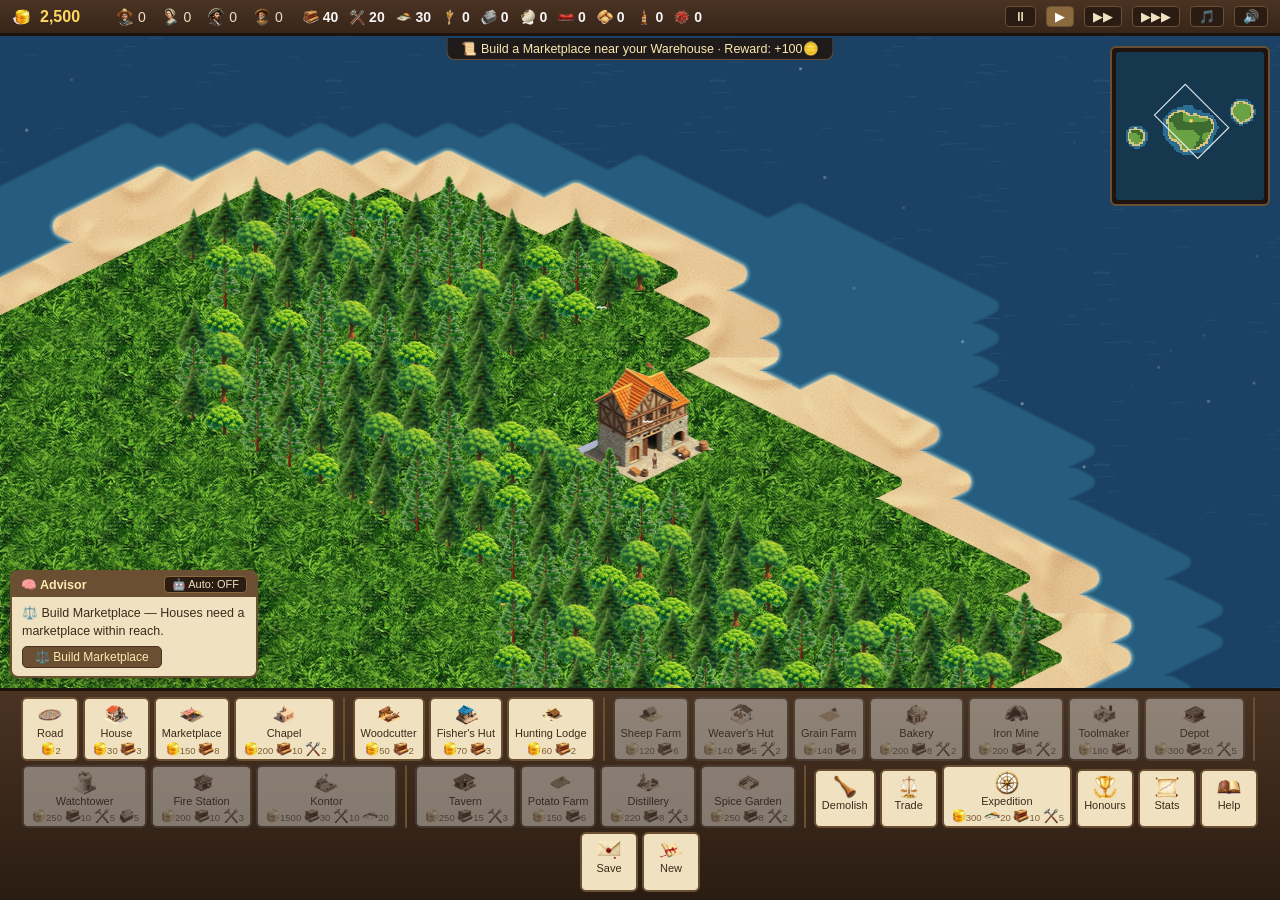
==== commit e331fe9b: "Polish graphics: grid-fitted sprites, seamless sea, raster roads, real walk cycles Sprites (dev/imag" ====
--- a/index.html
+++ b/index.html
@@ -42,6 +42,16 @@
 
 <!-- Bottom toolbar -->
 <div id="toolbar-wrap">
+  <!-- Neural-net advisor -->
+  <div id="advisor">
+    <div id="advisor-head">
+      <span>🧠 Advisor</span>
+      <button id="btn-autopilot" title="Let the neural net govern the island">🤖 Auto: OFF</button>
+    </div>
+    <div id="advisor-text">Thinking…</div>
+    <div id="advisor-last"></div>
+    <button id="advisor-apply" class="hidden">Do it</button>
+  </div>
   <div id="hint"></div>
   <div id="toolbar"></div>
 </div>
@@ -51,17 +61,6 @@
 
 <!-- Pause overlay -->
 <div id="pause-overlay" class="hidden"><span>⏸ Paused</span></div>
-
-<!-- Neural-net advisor -->
-<div id="advisor">
-  <div id="advisor-head">
-    <span>🧠 Advisor</span>
-    <button id="btn-autopilot" title="Let the neural net govern the island">🤖 Auto: OFF</button>
-  </div>
-  <div id="advisor-text">Thinking…</div>
-  <div id="advisor-last"></div>
-  <button id="advisor-apply" class="hidden">Do it</button>
-</div>
 
 <!-- Trade modal -->
 <div id="modal-trade" class="modal hidden">
--- a/style.css
+++ b/style.css
@@ -106,7 +106,10 @@
 
 /* ---------- neural-net advisor ---------- */
 #advisor {
-  position: fixed; left: 10px; bottom: 96px; width: 248px; z-index: 9;
+  /* lives in #toolbar-wrap and sits on its top edge, so it follows the
+   * toolbar however many rows it wraps to */
+  position: absolute; left: 10px; bottom: calc(100% + 10px); width: 248px;
+  pointer-events: auto;
   background: #f0e2c0; border: 2px solid #6b4f33; border-radius: 8px;
   color: #3a2a1a; font-size: 12.5px;
   box-shadow: 0 3px 12px rgba(0,0,0,0.35);
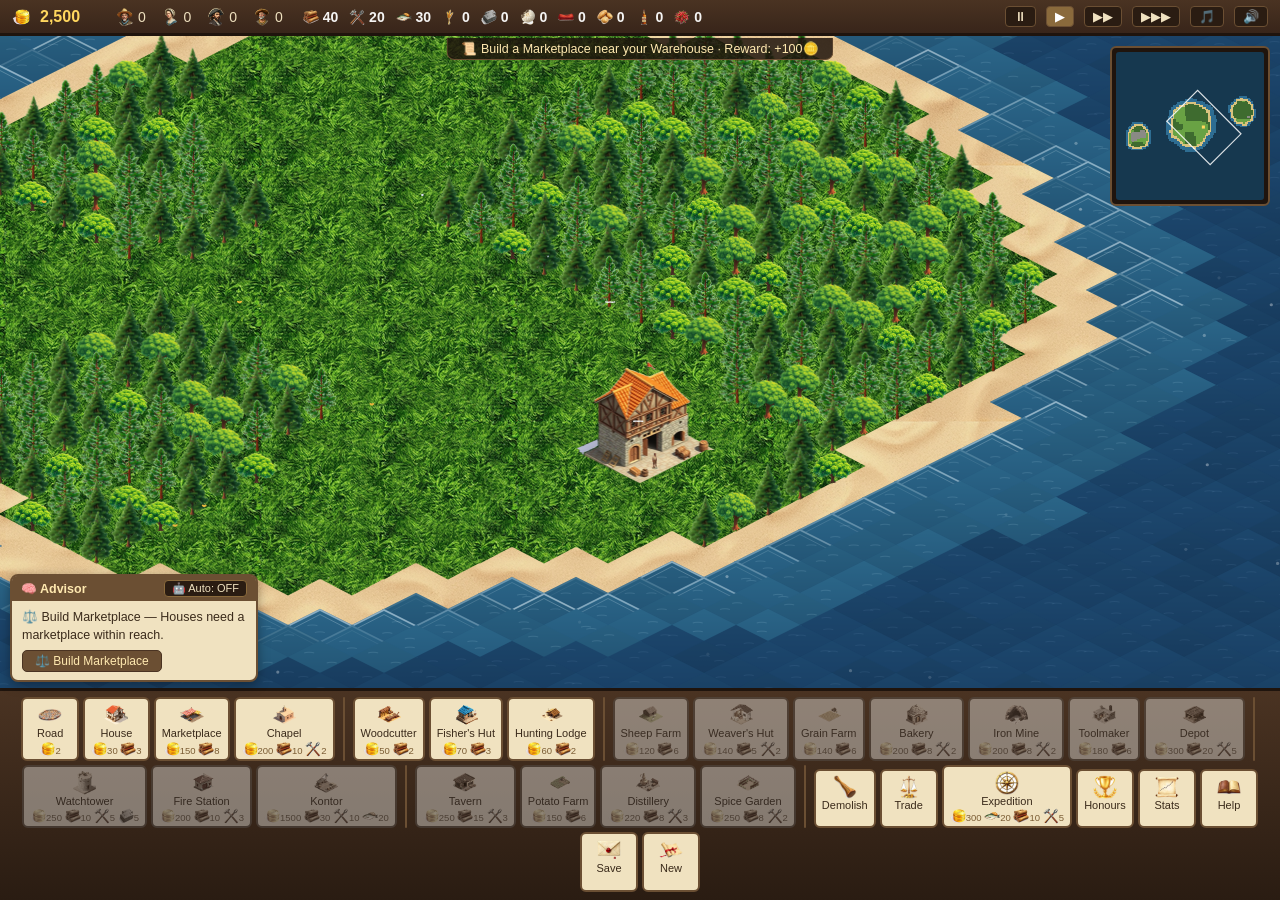
==== commit 8a92a82c: "Autopilot plays to the Imperial Charter: hand-written policy net fine-tuned by RL, paper Advisor/Aut" ====
--- a/index.html
+++ b/index.html
@@ -42,7 +42,7 @@
 
 <!-- Bottom toolbar -->
 <div id="toolbar-wrap">
-  <!-- Neural-net advisor -->
+  <!-- Neural-net advisor: rides on top of the toolbar, whatever its height -->
   <div id="advisor">
     <div id="advisor-head">
       <span>🧠 Advisor</span>
@@ -109,9 +109,9 @@
 <!-- Victory modal -->
 <div id="modal-victory" class="modal hidden">
   <div class="modal-box">
-    <div class="modal-head"><span>👑 Your island flourishes!</span><button class="modal-close" data-close="modal-victory">✕</button></div>
+    <div class="modal-head"><span id="victory-title">👑 Your island flourishes!</span><button class="modal-close" data-close="modal-victory">✕</button></div>
     <div id="victory-body">
-      <p class="victory-line">The Queen sends her regards — 60 Citizens call your island home.</p>
+      <p class="victory-line" id="victory-line">The Queen sends her regards — 60 Citizens call your island home.</p>
       <table id="victory-stats"></table>
       <button id="victory-continue">Continue playing</button>
     </div>
--- a/style.css
+++ b/style.css
@@ -106,10 +106,7 @@
 
 /* ---------- neural-net advisor ---------- */
 #advisor {
-  /* lives in #toolbar-wrap and sits on its top edge, so it follows the
-   * toolbar however many rows it wraps to */
-  position: absolute; left: 10px; bottom: calc(100% + 10px); width: 248px;
-  pointer-events: auto;
+  position: absolute; left: 10px; bottom: calc(100% + 6px); width: 248px; pointer-events: auto;
   background: #f0e2c0; border: 2px solid #6b4f33; border-radius: 8px;
   color: #3a2a1a; font-size: 12.5px;
   box-shadow: 0 3px 12px rgba(0,0,0,0.35);
@@ -341,3 +338,24 @@
 .badge.yellow { background: #c8a300; } .badge.blue { background: #2e6da4; }
 
 button { font-family: inherit; }
+
+/* ---------- touch & phones ---------- */
+#game { touch-action: none; }
+/* hover tooltips would stick after a tap: touch screens use the panels */
+@media (hover: none) { #tooltip { display: none !important; } }
+
+@media (max-width: 700px) {
+  #topbar { gap: 6px; padding: 4px 8px; font-size: 12px; }
+  #hud-gold { font-size: 14px; min-width: 0; }
+  #hud-res { gap: 6px; }
+  #goalbar { top: 106px; max-width: 94vw; font-size: 11px; white-space: normal; text-align: center; }
+  #minimap-box { top: auto; bottom: 100px; right: 6px; padding: 2px; }
+  #minimap { width: 96px; height: auto; }
+  #panel { top: 80px; right: 6px; width: min(250px, 72vw); font-size: 12px; }
+  #advisor { width: min(220px, 60vw); font-size: 11.5px; bottom: calc(100% + 34px); }
+  #toasts { top: 140px; width: 94vw; }
+  .toast { font-size: 12px; }
+  /* one swipeable row instead of six wrapped ones */
+  #toolbar { flex-wrap: nowrap; justify-content: flex-start; overflow-x: auto; padding: 4px 6px 6px; }
+  .tb-btn { flex: 0 0 auto; min-width: 54px; }
+}
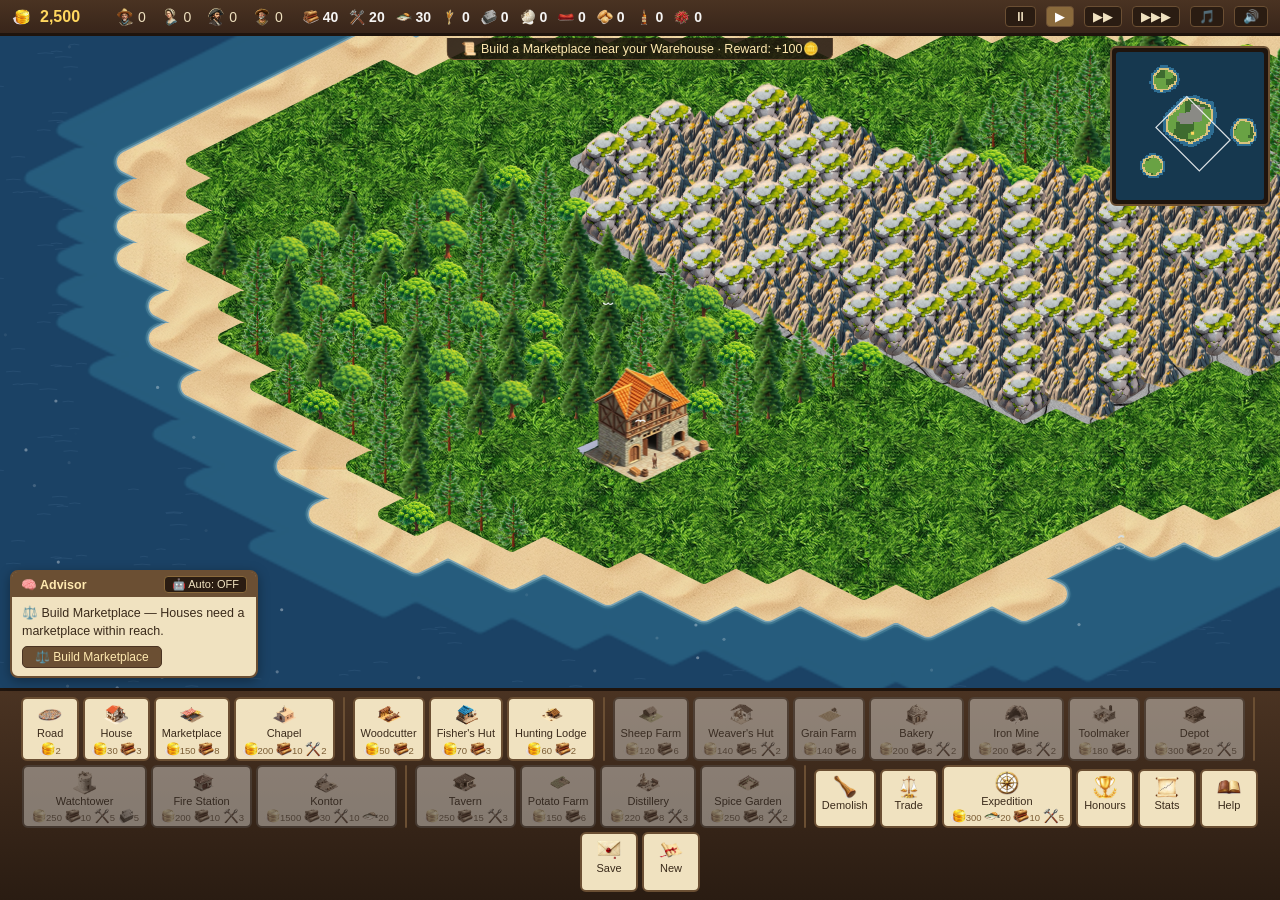
==== commit 50152d08: "Merge branch 'main' of https://github.com/realThirdpartycookie/new-shores # Conflicts: #	index.html " ====
--- a/index.html
+++ b/index.html
@@ -42,7 +42,7 @@
 
 <!-- Bottom toolbar -->
 <div id="toolbar-wrap">
-  <!-- Neural-net advisor: rides on top of the toolbar, whatever its height -->
+  <!-- Neural-net advisor -->
   <div id="advisor">
     <div id="advisor-head">
       <span>🧠 Advisor</span>
--- a/style.css
+++ b/style.css
@@ -106,7 +106,10 @@
 
 /* ---------- neural-net advisor ---------- */
 #advisor {
-  position: absolute; left: 10px; bottom: calc(100% + 6px); width: 248px; pointer-events: auto;
+  /* lives in #toolbar-wrap and sits on its top edge, so it follows the
+   * toolbar however many rows it wraps to */
+  position: absolute; left: 10px; bottom: calc(100% + 10px); width: 248px;
+  pointer-events: auto;
   background: #f0e2c0; border: 2px solid #6b4f33; border-radius: 8px;
   color: #3a2a1a; font-size: 12.5px;
   box-shadow: 0 3px 12px rgba(0,0,0,0.35);
